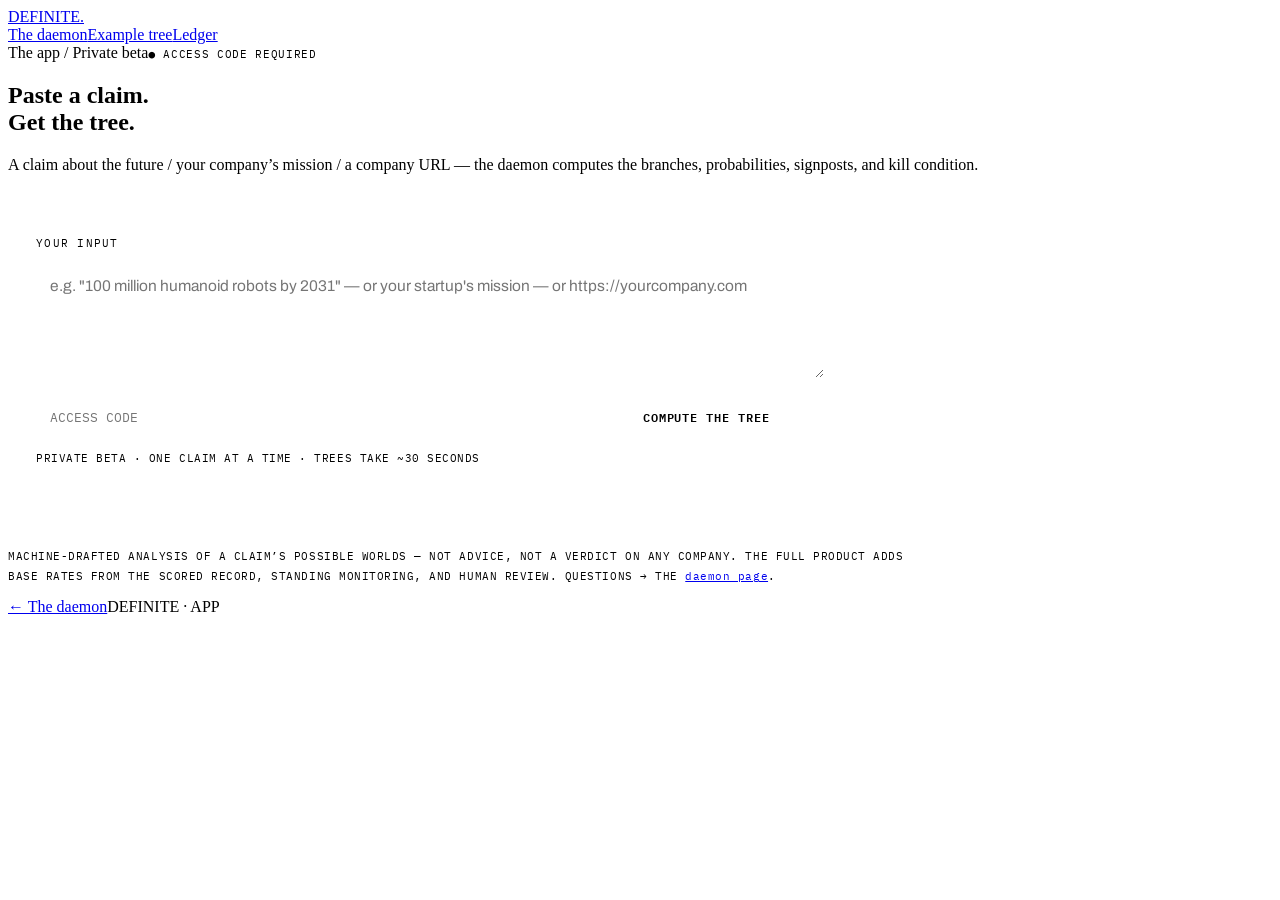
==== definite-site/app.html @ e7653d54 "Add the actual product: /app computes decision trees; simplify daemon page api/tree.js: Vercel serve" ====
<!doctype html>
<html lang="en">
<head>
<meta charset="utf-8">
<meta name="viewport" content="width=device-width,initial-scale=1">
<title>The App — Definite</title>
<meta name="description" content="Paste a claim, a mission, or a company URL. The daemon computes the decision tree.">
<link rel="preconnect" href="https://fonts.gstatic.com" crossorigin>
<link href="https://fonts.googleapis.com/css2?family=Archivo:wght@400;500;600&family=IBM+Plex+Mono:wght@400;500;600&display=swap" rel="stylesheet">
<link rel="stylesheet" href="/style.css">
<style>
.inputbox{border:1px solid var(--acc);background:var(--panel);padding:28px;max-width:760px;margin-top:8px}
.inputbox label{font-family:'IBM Plex Mono',monospace;font-size:10.5px;letter-spacing:.12em;color:var(--acc);text-transform:uppercase;display:block;margin-bottom:10px}
.inputbox textarea{width:100%;background:var(--bg);border:1px solid var(--line);color:var(--ink);font-family:Archivo,system-ui,sans-serif;font-size:15.5px;padding:14px;min-height:90px;resize:vertical;outline:none;line-height:1.6}
.inputbox textarea:focus{border-color:var(--acc)}
.inputrow{display:flex;gap:12px;margin-top:14px;flex-wrap:wrap}
.inputrow input{flex:1;min-width:180px;background:var(--bg);border:1px solid var(--line);color:var(--ink);font-family:'IBM Plex Mono',monospace;font-size:13px;padding:13px 14px;outline:none}
.inputrow input:focus{border-color:var(--acc)}
.inputrow button{background:var(--acc);color:var(--bg);border:0;font-family:'IBM Plex Mono',monospace;font-size:12px;font-weight:600;letter-spacing:.08em;text-transform:uppercase;padding:0 26px;cursor:pointer}
.inputrow button:disabled{opacity:.5;cursor:wait}
.hint{font-family:'IBM Plex Mono',monospace;font-size:10.5px;letter-spacing:.05em;color:var(--mut);margin-top:12px;text-transform:uppercase}
.status{font-family:'IBM Plex Mono',monospace;font-size:12px;letter-spacing:.06em;margin:26px 0 0;color:var(--acc);text-transform:uppercase;display:none}
.status .cursor{display:inline-block;width:.55em;height:1em;background:var(--acc);vertical-align:-.15em;margin-left:.2em;animation:blink 1.1s steps(1) infinite}
.status.err{color:#E8492A}
#result{display:none;margin-top:36px;max-width:920px}
.disclaimer{font-family:'IBM Plex Mono',monospace;font-size:10.5px;letter-spacing:.05em;color:var(--mut);text-transform:uppercase;border-top:1px solid var(--line);margin-top:30px;padding-top:14px;line-height:1.9;max-width:920px}
</style>
</head>
<body>
<div class="wrap">
<nav><a class="wordmark" href="/">DEFINITE<span class="dot">.</span></a><div class="links"><a href="/daemon">The daemon</a><a href="/musk-2026#tree">Example tree</a><a href="/ledger">Ledger</a></div></nav>
<article style="max-width:none">
<div class="spechead"><span class="no">The app / Private beta</span><span class="status" style="display:inline;color:var(--acc);font-family:'IBM Plex Mono',monospace;font-size:11px">● ACCESS CODE REQUIRED</span></div>
<h1>Paste a claim.<br>Get the tree.</h1>
<p class="meta" style="margin-bottom:34px">A claim about the future / your company&rsquo;s mission / a company URL — the daemon computes the branches, probabilities, signposts, and kill condition.</p>

<div class="inputbox">
<label>Your input</label>
<textarea id="input" placeholder="e.g. &quot;100 million humanoid robots by 2031&quot; — or your startup's mission — or https://yourcompany.com"></textarea>
<div class="inputrow">
<input id="code" type="password" placeholder="ACCESS CODE" autocomplete="off">
<button id="go" onclick="compute()">Compute the tree</button>
</div>
<p class="hint">Private beta · One claim at a time · Trees take ~30 seconds</p>
</div>

<p class="status" id="status">The daemon is computing<span class="cursor"></span></p>

<div id="result"></div>

<p class="disclaimer">Machine-drafted analysis of a claim&rsquo;s possible worlds — not advice, not a verdict on any company. The full product adds base rates from the scored record, standing monitoring, and human review. Questions → the <a href="/daemon" class="yl" style="text-transform:none">daemon page</a>.</p>
</article>
<footer><a class="backlink" href="/daemon">← The daemon</a><span>DEFINITE · APP</span></footer>
</div>
<script>
async function compute(){
  var input=document.getElementById('input').value.trim();
  var code=document.getElementById('code').value.trim();
  var st=document.getElementById('status'), btn=document.getElementById('go'), out=document.getElementById('result');
  out.style.display='none'; out.innerHTML='';
  st.classList.remove('err'); st.innerHTML='The daemon is computing<span class="cursor"></span>'; st.style.display='block';
  btn.disabled=true;
  try{
    var r=await fetch('/api/tree',{method:'POST',headers:{'content-type':'application/json'},body:JSON.stringify({input:input,code:code})});
    var d=await r.json();
    if(!r.ok){ throw new Error(d.error||('Error '+r.status)); }
    var t=d.tree||{};
    var h='';
    h+='<div class="claimbox"><p>'+esc(t.claim||input)+'</p></div>';
    h+='<h2 class="lbl" style="font-family:\'IBM Plex Mono\',monospace;font-size:11px;letter-spacing:.12em;text-transform:uppercase;margin:34px 0 6px;color:var(--acc)">The tree</h2>';
    (t.branches||[]).forEach(function(b){
      var p=Math.round((b.p||0)*100);
      h+='<div class="branch'+(p<=5?' dim':'')+'"><span class="bl">'+esc(b.id||'')+' · '+esc(b.name||'')+'<small>'+esc(b.desc||'')+'</small></span><span class="bar"><i style="width:'+p+'%"></i></span><span class="bp">'+p+'%</span></div>';
    });
    if((t.signposts||[]).length){
      h+='<h2 class="lbl" style="font-family:\'IBM Plex Mono\',monospace;font-size:11px;letter-spacing:.12em;text-transform:uppercase;margin:34px 0 10px;color:var(--acc)">Signposts — what to watch</h2><ul style="list-style:none;padding:0;max-width:56em">';
      t.signposts.forEach(function(s){
        h+='<li style="margin:0 0 12px;padding-left:24px;position:relative;font-size:15px;line-height:1.6"><span style="position:absolute;left:0;top:.62em;width:11px;height:1px;background:var(--acc)"></span>'+esc(s.watch||'')+' <span style="font-family:\'IBM Plex Mono\',monospace;font-size:10.5px;color:var(--mut);text-transform:uppercase;letter-spacing:.05em">'+esc(s.discriminates||'')+(s.by?' · by '+esc(s.by):'')+'</span></li>';
      });
      h+='</ul>';
    }
    if(t.kill){ h+='<h2 class="lbl" style="font-family:\'IBM Plex Mono\',monospace;font-size:11px;letter-spacing:.12em;text-transform:uppercase;margin:34px 0 8px;color:#E8492A">Kill condition</h2><p style="font-size:15.5px;max-width:44em">'+esc(t.kill)+'</p>'; }
    if(t.caveat){ h+='<p class="treenote" style="margin-top:22px"><b>Caveat:</b> '+esc(t.caveat)+'</p>'; }
    h+='<p class="treenote" style="margin-top:26px"><b>Want this watched?</b> Mission Watch turns a one-shot tree into a standing watch: base rates attached, signposts monitored, a ping when reality moves. <a href="/daemon" class="yl">The daemon</a>.</p>';
    out.innerHTML=h; out.style.display='block'; st.style.display='none';
  }catch(e){
    st.classList.add('err'); st.textContent=e.message||'Something failed — try again.';
  }finally{ btn.disabled=false; }
}
function esc(s){return (s+'').replace(/[&<>"']/g,function(c){return{'&':'&amp;','<':'&lt;','>':'&gt;','"':'&quot;',"'":'&#39;'}[c];});}
document.getElementById('input').addEventListener('keydown',function(e){if((e.metaKey||e.ctrlKey)&&e.key==='Enter'){compute();}});
</script>
</body>
</html>
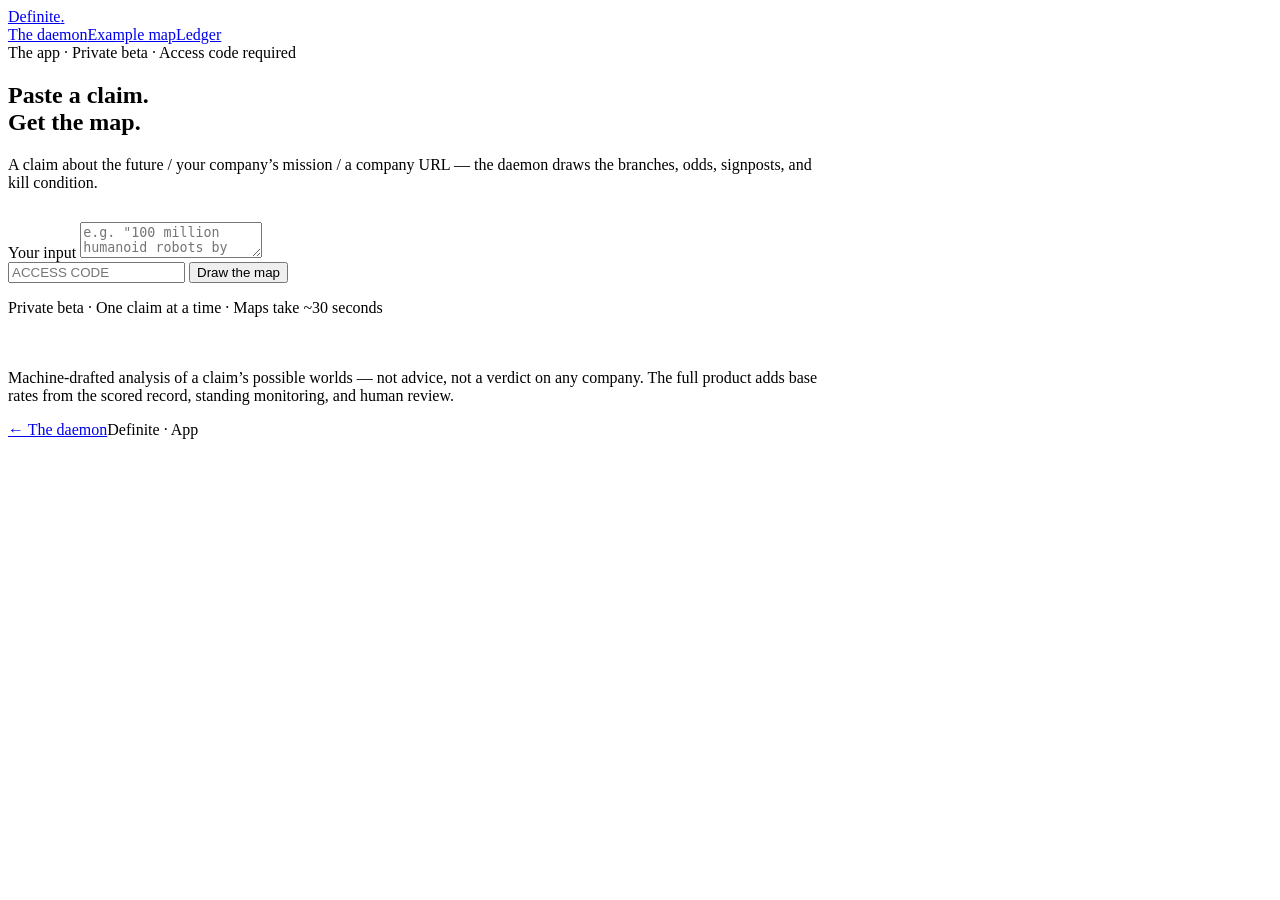
==== commit f5e4b4f8: "Atlas redesign across the site; homepage demonstrates product value New design system: light paper g" ====
--- a/definite-site/app.html
+++ b/definite-site/app.html
@@ -4,91 +4,37 @@
 <meta charset="utf-8">
 <meta name="viewport" content="width=device-width,initial-scale=1">
 <title>The App — Definite</title>
-<meta name="description" content="Paste a claim, a mission, or a company URL. The daemon computes the decision tree.">
+<meta name="description" content="Paste a claim, a mission, or a company URL. The daemon draws the map.">
 <link rel="preconnect" href="https://fonts.gstatic.com" crossorigin>
-<link href="https://fonts.googleapis.com/css2?family=Archivo:wght@400;500;600&family=IBM+Plex+Mono:wght@400;500;600&display=swap" rel="stylesheet">
+<link href="https://fonts.googleapis.com/css2?family=Fraunces:ital,opsz,wght@0,9..144,400;0,9..144,500;0,9..144,600;1,9..144,400&family=Archivo:wght@400;500;600&family=IBM+Plex+Mono:wght@400;500&display=swap" rel="stylesheet">
 <link rel="stylesheet" href="/style.css">
-<style>
-.inputbox{border:1px solid var(--acc);background:var(--panel);padding:28px;max-width:760px;margin-top:8px}
-.inputbox label{font-family:'IBM Plex Mono',monospace;font-size:10.5px;letter-spacing:.12em;color:var(--acc);text-transform:uppercase;display:block;margin-bottom:10px}
-.inputbox textarea{width:100%;background:var(--bg);border:1px solid var(--line);color:var(--ink);font-family:Archivo,system-ui,sans-serif;font-size:15.5px;padding:14px;min-height:90px;resize:vertical;outline:none;line-height:1.6}
-.inputbox textarea:focus{border-color:var(--acc)}
-.inputrow{display:flex;gap:12px;margin-top:14px;flex-wrap:wrap}
-.inputrow input{flex:1;min-width:180px;background:var(--bg);border:1px solid var(--line);color:var(--ink);font-family:'IBM Plex Mono',monospace;font-size:13px;padding:13px 14px;outline:none}
-.inputrow input:focus{border-color:var(--acc)}
-.inputrow button{background:var(--acc);color:var(--bg);border:0;font-family:'IBM Plex Mono',monospace;font-size:12px;font-weight:600;letter-spacing:.08em;text-transform:uppercase;padding:0 26px;cursor:pointer}
-.inputrow button:disabled{opacity:.5;cursor:wait}
-.hint{font-family:'IBM Plex Mono',monospace;font-size:10.5px;letter-spacing:.05em;color:var(--mut);margin-top:12px;text-transform:uppercase}
-.status{font-family:'IBM Plex Mono',monospace;font-size:12px;letter-spacing:.06em;margin:26px 0 0;color:var(--acc);text-transform:uppercase;display:none}
-.status .cursor{display:inline-block;width:.55em;height:1em;background:var(--acc);vertical-align:-.15em;margin-left:.2em;animation:blink 1.1s steps(1) infinite}
-.status.err{color:#E8492A}
-#result{display:none;margin-top:36px;max-width:920px}
-.disclaimer{font-family:'IBM Plex Mono',monospace;font-size:10.5px;letter-spacing:.05em;color:var(--mut);text-transform:uppercase;border-top:1px solid var(--line);margin-top:30px;padding-top:14px;line-height:1.9;max-width:920px}
-</style>
 </head>
 <body>
 <div class="wrap">
-<nav><a class="wordmark" href="/">DEFINITE<span class="dot">.</span></a><div class="links"><a href="/daemon">The daemon</a><a href="/musk-2026#tree">Example tree</a><a href="/ledger">Ledger</a></div></nav>
-<article style="max-width:none">
-<div class="spechead"><span class="no">The app / Private beta</span><span class="status" style="display:inline;color:var(--acc);font-family:'IBM Plex Mono',monospace;font-size:11px">● ACCESS CODE REQUIRED</span></div>
-<h1>Paste a claim.<br>Get the tree.</h1>
-<p class="meta" style="margin-bottom:34px">A claim about the future / your company&rsquo;s mission / a company URL — the daemon computes the branches, probabilities, signposts, and kill condition.</p>
+<nav><a class="wordmark" href="/">Definite<span class="dot">.</span></a><div class="links"><a href="/daemon">The daemon</a><a href="/musk-2026#tree">Example map</a><a href="/ledger">Ledger</a></div></nav>
+<article style="max-width:820px">
+<div class="spechead"><span class="no">The app · Private beta · Access code required</span></div>
+<h1>Paste a claim.<br>Get the map.</h1>
+<p class="meta" style="margin-bottom:30px">A claim about the future / your company&rsquo;s mission / a company URL — the daemon draws the branches, odds, signposts, and kill condition.</p>
 
-<div class="inputbox">
+<div class="inputcard">
 <label>Your input</label>
-<textarea id="input" placeholder="e.g. &quot;100 million humanoid robots by 2031&quot; — or your startup's mission — or https://yourcompany.com"></textarea>
-<div class="inputrow">
+<textarea id="input" placeholder='e.g. "100 million humanoid robots by 2031" — or your startup&rsquo;s mission — or https://yourcompany.com'></textarea>
+<div class="inputfoot">
 <input id="code" type="password" placeholder="ACCESS CODE" autocomplete="off">
-<button id="go" onclick="compute()">Compute the tree</button>
+<button id="go" onclick="compute()">Draw the map</button>
 </div>
-<p class="hint">Private beta · One claim at a time · Trees take ~30 seconds</p>
 </div>
+<p class="hint">Private beta · One claim at a time · Maps take ~30 seconds</p>
 
-<p class="status" id="status">The daemon is computing<span class="cursor"></span></p>
-
+<p class="status" id="status"></p>
 <div id="result"></div>
 
-<p class="disclaimer">Machine-drafted analysis of a claim&rsquo;s possible worlds — not advice, not a verdict on any company. The full product adds base rates from the scored record, standing monitoring, and human review. Questions → the <a href="/daemon" class="yl" style="text-transform:none">daemon page</a>.</p>
+<p class="treenote" style="border-top:1px solid var(--line);margin-top:36px;padding-top:16px">Machine-drafted analysis of a claim&rsquo;s possible worlds — not advice, not a verdict on any company. The full product adds base rates from the scored record, standing monitoring, and human review.</p>
 </article>
-<footer><a class="backlink" href="/daemon">← The daemon</a><span>DEFINITE · APP</span></footer>
+<footer><a class="backlink" href="/daemon">← The daemon</a><span>Definite · App</span></footer>
 </div>
-<script>
-async function compute(){
-  var input=document.getElementById('input').value.trim();
-  var code=document.getElementById('code').value.trim();
-  var st=document.getElementById('status'), btn=document.getElementById('go'), out=document.getElementById('result');
-  out.style.display='none'; out.innerHTML='';
-  st.classList.remove('err'); st.innerHTML='The daemon is computing<span class="cursor"></span>'; st.style.display='block';
-  btn.disabled=true;
-  try{
-    var r=await fetch('/api/tree',{method:'POST',headers:{'content-type':'application/json'},body:JSON.stringify({input:input,code:code})});
-    var d=await r.json();
-    if(!r.ok){ throw new Error(d.error||('Error '+r.status)); }
-    var t=d.tree||{};
-    var h='';
-    h+='<div class="claimbox"><p>'+esc(t.claim||input)+'</p></div>';
-    h+='<h2 class="lbl" style="font-family:\'IBM Plex Mono\',monospace;font-size:11px;letter-spacing:.12em;text-transform:uppercase;margin:34px 0 6px;color:var(--acc)">The tree</h2>';
-    (t.branches||[]).forEach(function(b){
-      var p=Math.round((b.p||0)*100);
-      h+='<div class="branch'+(p<=5?' dim':'')+'"><span class="bl">'+esc(b.id||'')+' · '+esc(b.name||'')+'<small>'+esc(b.desc||'')+'</small></span><span class="bar"><i style="width:'+p+'%"></i></span><span class="bp">'+p+'%</span></div>';
-    });
-    if((t.signposts||[]).length){
-      h+='<h2 class="lbl" style="font-family:\'IBM Plex Mono\',monospace;font-size:11px;letter-spacing:.12em;text-transform:uppercase;margin:34px 0 10px;color:var(--acc)">Signposts — what to watch</h2><ul style="list-style:none;padding:0;max-width:56em">';
-      t.signposts.forEach(function(s){
-        h+='<li style="margin:0 0 12px;padding-left:24px;position:relative;font-size:15px;line-height:1.6"><span style="position:absolute;left:0;top:.62em;width:11px;height:1px;background:var(--acc)"></span>'+esc(s.watch||'')+' <span style="font-family:\'IBM Plex Mono\',monospace;font-size:10.5px;color:var(--mut);text-transform:uppercase;letter-spacing:.05em">'+esc(s.discriminates||'')+(s.by?' · by '+esc(s.by):'')+'</span></li>';
-      });
-      h+='</ul>';
-    }
-    if(t.kill){ h+='<h2 class="lbl" style="font-family:\'IBM Plex Mono\',monospace;font-size:11px;letter-spacing:.12em;text-transform:uppercase;margin:34px 0 8px;color:#E8492A">Kill condition</h2><p style="font-size:15.5px;max-width:44em">'+esc(t.kill)+'</p>'; }
-    if(t.caveat){ h+='<p class="treenote" style="margin-top:22px"><b>Caveat:</b> '+esc(t.caveat)+'</p>'; }
-    h+='<p class="treenote" style="margin-top:26px"><b>Want this watched?</b> Mission Watch turns a one-shot tree into a standing watch: base rates attached, signposts monitored, a ping when reality moves. <a href="/daemon" class="yl">The daemon</a>.</p>';
-    out.innerHTML=h; out.style.display='block'; st.style.display='none';
-  }catch(e){
-    st.classList.add('err'); st.textContent=e.message||'Something failed — try again.';
-  }finally{ btn.disabled=false; }
-}
-function esc(s){return (s+'').replace(/[&<>"']/g,function(c){return{'&':'&amp;','<':'&lt;','>':'&gt;','"':'&quot;',"'":'&#39;'}[c];});}
-document.getElementById('input').addEventListener('keydown',function(e){if((e.metaKey||e.ctrlKey)&&e.key==='Enter'){compute();}});
-</script>
+<script src="/map.js"></script>
+<script>document.getElementById('input').addEventListener('keydown',function(e){if((e.metaKey||e.ctrlKey)&&e.key==='Enter'){compute();}});</script>
 </body>
 </html>
